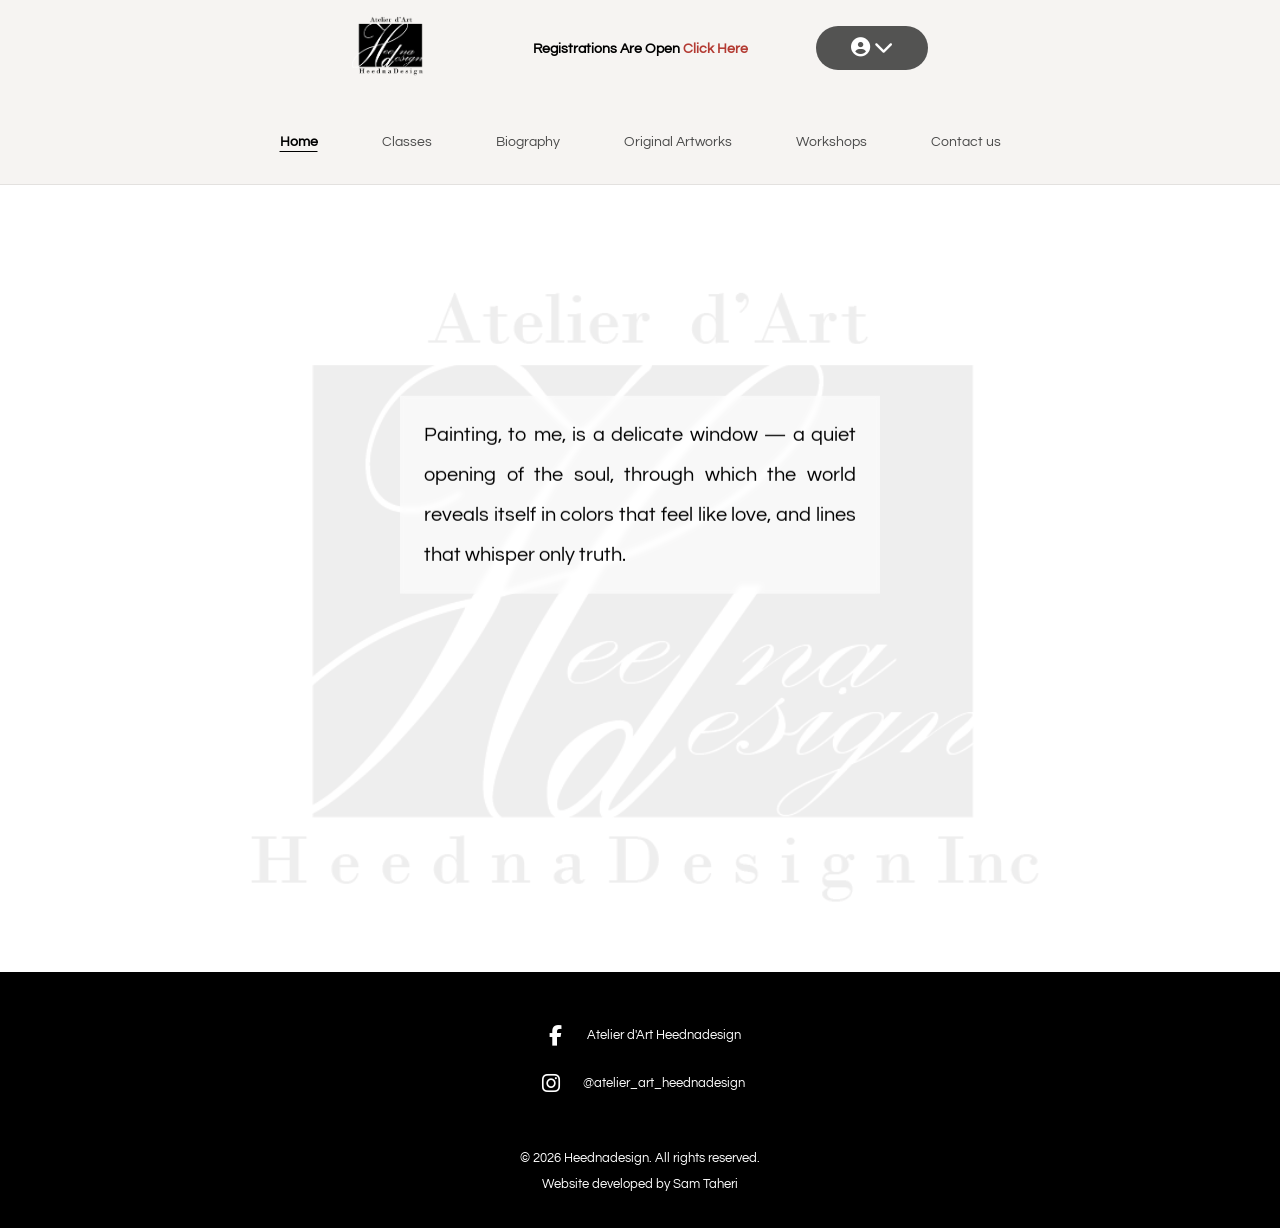
==== index.html @ fbcec6e0 "implemented header design for mobile, and fixed webpage layouts and margins across pages for mobile" ====
<!DOCTYPE html>
<html lang="en">
<head>
    <meta charset="UTF-8">
    <meta name="viewport" content="width=device-width, initial-scale=1.0">

    <title>Home - Heednadesign</title>

    <link rel="icon" type="image/ico" sizes="16x16" href="images\favicon.ico">

    <link rel="stylesheet" href="home-styles.css">
    

    <link rel="preconnect" href="https://fonts.googleapis.com">
    <link rel="preconnect" href="https://fonts.gstatic.com" crossorigin>
    <link href="https://fonts.googleapis.com/css2?family=Inter:ital,opsz,wght@0,14..32,100..900;1,14..32,100..900&family=Questrial&display=swap" rel="stylesheet">
    <link rel="stylesheet" href="https://cdnjs.cloudflare.com/ajax/libs/font-awesome/6.5.2/css/all.min.css">
</head>

<body>
    <header>
        <div class="top">
            <p>
                Registrations Are Open
                <a href="mailto:heednadesign@gmail.com">Click Here</a>
            </p>
            <div class="account">
                <div class="account-icon">
                    <i class="fa-solid fa-circle-user"></i>
                    <i class="fa-solid fa-chevron-down"></i>
                </div>
            </div>

            <div>
                <button class="menu-button" type="button">
                     <i class="fa-solid fa-bars"></i>
                </button>
            </div>
            <div class="small-logo">
                <a href="index.html"><img class="non-draggable" src="images\logo.png"></a>
            </div>
        </div>

        <nav>
            <ul class="nav-links">
                <li><a href="index.html" class="nav-hover-current">Home</a></li>
                <li class="dropdown"><a>Classes</a>
                    <ul class="dropdown-menu">
                        <li><a href="kids-classes.html">Kids Drawing/Painting</a></li>
                        <li><a href="adult-classes.html">Adults Drawing/Painting</a></li>
                    </ul>
                </li>
                <li><a href="biography.html">Biography</a></li>
                <li><a href="artworks.html">Original Artworks</a></li>
                <li><a href="workshops.html">Workshops</a></li>
                <li><a href="contact.html">Contact us</a></li>
            </ul> 
        </nav>
    </header>

    <main>
        <div class="page">
            <section class="home-box">

                <div class="logo">
                    <img class ="non-draggable" src="images\logotransparent.png">
                     <div id="intro-box">
                        Painting, to me, is a delicate window — a quiet
                        opening of the soul, through which the world
                        reveals itself in colors that feel like love, and lines
                        that whisper only truth.
                    </div>
                </div>

            </section>
        </div>
    </main>

    <footer>
        <div class="social">
            
            <div class="social-line">
                <a href="https://www.facebook.com/people/Atelier-dArt-Heednadesign/100063450236830/" target="_blank">
                <i class="fa-brands fa-facebook-f facebook"></i>
                <span>Atelier d'Art Heednadesign</span>
                </a>
            </div>

            <a href="https://www.instagram.com/atelier_art_heednadesign" target="_blank">
            <div class="social-line">
                <i class="fa-brands fa-instagram instagram"></i>
                <span>@atelier_art_heednadesign</span>
            </a>
            </div>
        </div>

        <div class="copyright">
            <p>© 2026 Heednadesign. All rights reserved.</p>
            <p>Website developed by
                <a href="https://sam-taheri.com/" target="_blank">Sam Taheri</a>
            </p>
        </div>
    </footer>
    <script src="scripts.js"></script>
</body>
</html>
---- home-styles.css ----
* {
    box-sizing: border-box;
}

html, body {
    margin: 0;
    padding: 0;
    animation: fadeIn 0.8s ease;
    overflow-x: hidden;
}

body {
    font-family: Questrial, Helvetica, sans-serif;
    background: white;
    color: black;
    font-size: 1.2rem;
    text-align: justify;
}

@keyframes fadeIn {
    from {
        opacity: 0;
    }
    to {
        opacity: 1;
    }
}

.non-draggable {
    -webkit-user-drag: none;
    user-select: none;
}

header {
    width: 100%;
    background: rgba(244, 242, 239, 0.8);
    -webkit-backdrop-filter: blur(16px);
    backdrop-filter: blur(16px);
    border-bottom: 1.5px solid rgba(0, 0, 0, 0.08);
    position: relative;
    z-index: 1000;
    overflow: visible;
}

.top {
    height: 6rem;
    position: relative;
    display: flex;
    justify-content: center;
    align-items: center;
}

.top p {
    margin: 0;
    font-size: 0.9rem;
    font-weight: 600;
    white-space: nowrap;
}

.top a {
    color: #b33a32;
    text-decoration: none;
    font-weight: 700;
}

.top a:hover {
    text-decoration: underline;
}

.small-logo {
    position: absolute;
    left: calc(50% - 18rem);
    width: 4.5rem;
}

.small-logo img {
    width: 100%;
    height: auto;
    display: block;
}

.account {
    position: absolute;
    right: calc(50% - 18rem);
    width: 7rem;
    height: 2.8rem;
    border-radius: 2rem;
    background: rgba(55, 55, 55, 0.85);
    color: white;
    display: flex;
    justify-content: center;
    align-items: center;
    gap: 0.6rem;
}

nav {
    height: 5.5rem;
    position: relative;
    z-index: 1000;
    overflow: visible;

}

nav ul {
    height: 100%;
    width: 54rem;
    max-width: 90%;
    margin: 0 auto;
    padding: 0;
    list-style: none;
    display: flex;
    align-items: center;
    justify-content: center;
    gap:4rem;
}

nav li {
    margin: 0;
    padding: 0;
}

nav a {
    color: #4b4b4b;
    text-decoration: none;
    font-size: 0.9rem;
    font-weight: 500;
    white-space: nowrap;
    position: relative;
}

nav a::after {
    content: "";
    position: absolute;
    left: 0;
    bottom: -3px;
    width: 0;
    height: 1px;
    background: #000000;
    transition: width 0.3s ease;
}

nav a:hover {
    color: #000000;
    font-weight: 600;
}

nav a:hover::after {
    width: 100%;
}


.nav-hover-current {
    color: #000000;
    font-weight: 600;
    text-decoration: underline;
    text-underline-offset: 5px;
}

main {
    width: 100%;
    padding-top:2rem;
}

.page {
    width: 100%;
    padding-top: 4rem;
}

.home-box {
    width: 100%;
    display: flex;
    justify-content: center;
}

.picture {
    position: relative;
    width: 50rem;
    max-width: 90%;
    margin: 0 auto;
}

.logo {
    width: 50rem;
}

.logo img {
    width: 100%;
    height: auto;
    display: block;
}

.custom-img{
    display: block;
    width: 100%;
    height: 18rem;
    object-fit: cover;
    margin: 0;
}

#intro-box {
    position: absolute;
    top: 55%;
    left: 50%;
    width: 30rem;
    padding: 1.2rem 1.5rem;
    transform: translate(-50%, -50%);
    background: rgba(255, 255, 255, 0.6);
    -webkit-backdrop-filter: blur(2px);
    backdrop-filter: blur(2px);
    line-height: 2;
    font-size: 1.25rem;
}

.text-box{
    padding-top:1.5rem;
    width:45rem;
    text-align: justify;
    margin: 0 auto;
    line-height: 1.8;
    font-size: 1rem;
}

.custom-text-box{
    width: fit-content;
    margin: 0 auto;
    text-align: left;
    transform: translateX(-18rem);
    font-size: 1.875rem;
}

footer {
    min-height: 16rem;
    margin-top: 1rem;
    background: black;
    color: white;
    position: relative;
    font-size: 0.8rem;
}

.social {
    width: 25rem;
    position: absolute;
    left: 50%;
    top: 3rem;
    transform: translateX(-50%);
}

.social-line {
    display: flex;
    align-items: center;
    justify-content: center;
    gap: 1rem;
    margin-bottom: 1rem; 
}

.social-line i {
    width: 2rem;
    height: 2rem;
    display: flex;
    justify-content: center;
    align-items: center;
    
    font-size: 1.3rem;
}

.social-line span,.social-line i,.social-line a,.social-line a:visited{
    color: white;
    text-decoration: none;
    display: flex;
    align-items: center;
    justify-content: center;
    gap: 1rem;
}


.copyright {
    position: absolute;
    bottom: 1.5rem;
    width: 100%;
    text-align: center;
}

.copyright p {
    margin: 0.8rem;
}

.copyright a{
    text-decoration: none;
    color: white;
}

h1{
    text-align: center;
    font-size: 1.75rem;
}

h2{
    text-align: center; 
    font-size: 1.375rem;
}

.sub{
    text-align: center; 
    font-size: 1.5rem;
    padding-top: 3rem;
}

.small-line {
    width: 30px;
    height: 3px;
    background: #333;
    margin: 20px auto;
    margin-top: 1px;
}


/* dropdown menu for classes */

.dropdown {
    position: relative;
    padding-bottom: 0.7rem;
    margin-bottom: -0.7rem;
}

.dropdown-menu {
    position: absolute;
    top: 100%;
    left: 50%;
    transform: translateX(-50%);
    width: auto;
    height: auto;
    min-width: 14rem;
    margin: 0;
    padding: 0.6rem 0;
    visibility: hidden;
    flex-direction: column;
    gap: 0;
    list-style: none;
    background: rgba(244, 242, 239, 0.4);
    -webkit-backdrop-filter: blur(12px);
    backdrop-filter: blur(12px);
    box-shadow: 0 5px 14px rgba(0, 0, 0, 0.08);
    z-index: 100;
    opacity: 0;
    transition: opacity 0.5s ease;
}


.dropdown:hover .dropdown-menu {
    opacity: 1;
    visibility: visible;

}

.dropdown-menu li {
    width: 100%;
}

.dropdown-menu a {
    display: block;
    width: 100%;
    padding: 0.7rem 1rem;
    color: #4b4b4b;
    text-align: center;
    white-space: nowrap;
    transition: color 0.5s ease;
}

.dropdown-menu a:hover {
    color: #000000;
}

.dropdown-menu a::after {
    display: none;
}

.menu-button {
    display: none;
}


@media (max-width: 768px) {

    body{
        font-size: 0.9rem;
    }

    .top {
        height: 1rem;
        padding-top: 2.5rem;
    }

    .top p {
        font-size: 0.72rem;
    }


    .small-logo {
        left: 1rem;
        width: 3rem;
    }

    .logo{
        position:relative;
        width: 40rem;
        padding-bottom:3rem;
    }

    .account {
        right: 1rem;
        width: 4rem;
        height: 2.4rem;
    }

    nav {
        height: auto;
        padding: 1rem 0;
    }

    nav ul {
        width: 94%;
        justify-content: center;
        flex-wrap: wrap;
        
    }

    nav a {
        font-size: 0.75rem;
    }

    .page {
        padding-top: 3rem;
    }

    .picture {
        width: 94%;
        max-width: none;
    }

    #intro-box {
        position: absolute;
        top: 35%;
        left: 50%;
        width: 82%;
        max-width: 18rem;
        padding: 0.8rem 1rem;
        transform: translate(-50%, -50%);
        font-size: 0.9rem;
        line-height: 1.6;
        box-sizing: border-box;
    }

    .text-box{
        padding-top:1.5rem;
        width: 85%;
        text-align: justify;
        margin: 0 auto;
        line-height: 1.8;
        font-size: 1rem;
    }

    h1{
        font-size: 1.375rem;
    }

    h2{
        font-size: 1.2rem;
    }

    h3{
        font-size: 1.05rem;
    }

    h4{
        font-size: 0.95rem;
    }

    footer {
        margin-top: 2rem;
    }

    .social {
        width: 80%;
    }

    .dropdown-menu {
        min-width: 12rem;
    }

    .dropdown-menu a {
        padding: 0.6rem 0.8rem;
        font-size: 0.75rem;
    }
    

    .account {
        display: none;
    }

    .menu-button {
        display: block;
        position: absolute;
        right: 1.5rem;
        top: 100%;
        transform: translateY(-50%);
        padding: 0;
        border: none;
        background: transparent;
        color: black;
        font-size: 1.4rem;
        cursor: pointer;
        z-index: 1002;
        transition: transform 0.25s ease;
    }

    .menu-button.rotate {
        transform: translateY(-50%) rotate(-90deg);
    }

    nav {
        position: static;
    }

    nav .nav-links {
        display: none;
        position: absolute;
        top: 100%;
        left: 50%;
        transform: translateX(-50%);
        width: 70vw;
        height: auto;
        margin: 0;
        padding: 1.5rem 0;
        background: rgba(255, 255, 255);
        flex-direction: column;
        align-items: center;
        gap: 1rem;
        z-index: 1000;
    }

    nav .nav-links.show-menu {
        display: flex;
        animation: menuFade 0.5s ease;

    }

    @keyframes menuFade {
        from {
            opacity: 0;
        }

        to {
            opacity: 1;
        }
    }

    nav .nav-links > li {
        width: 100%;
        margin: 0;
        text-align: center;
    }
}
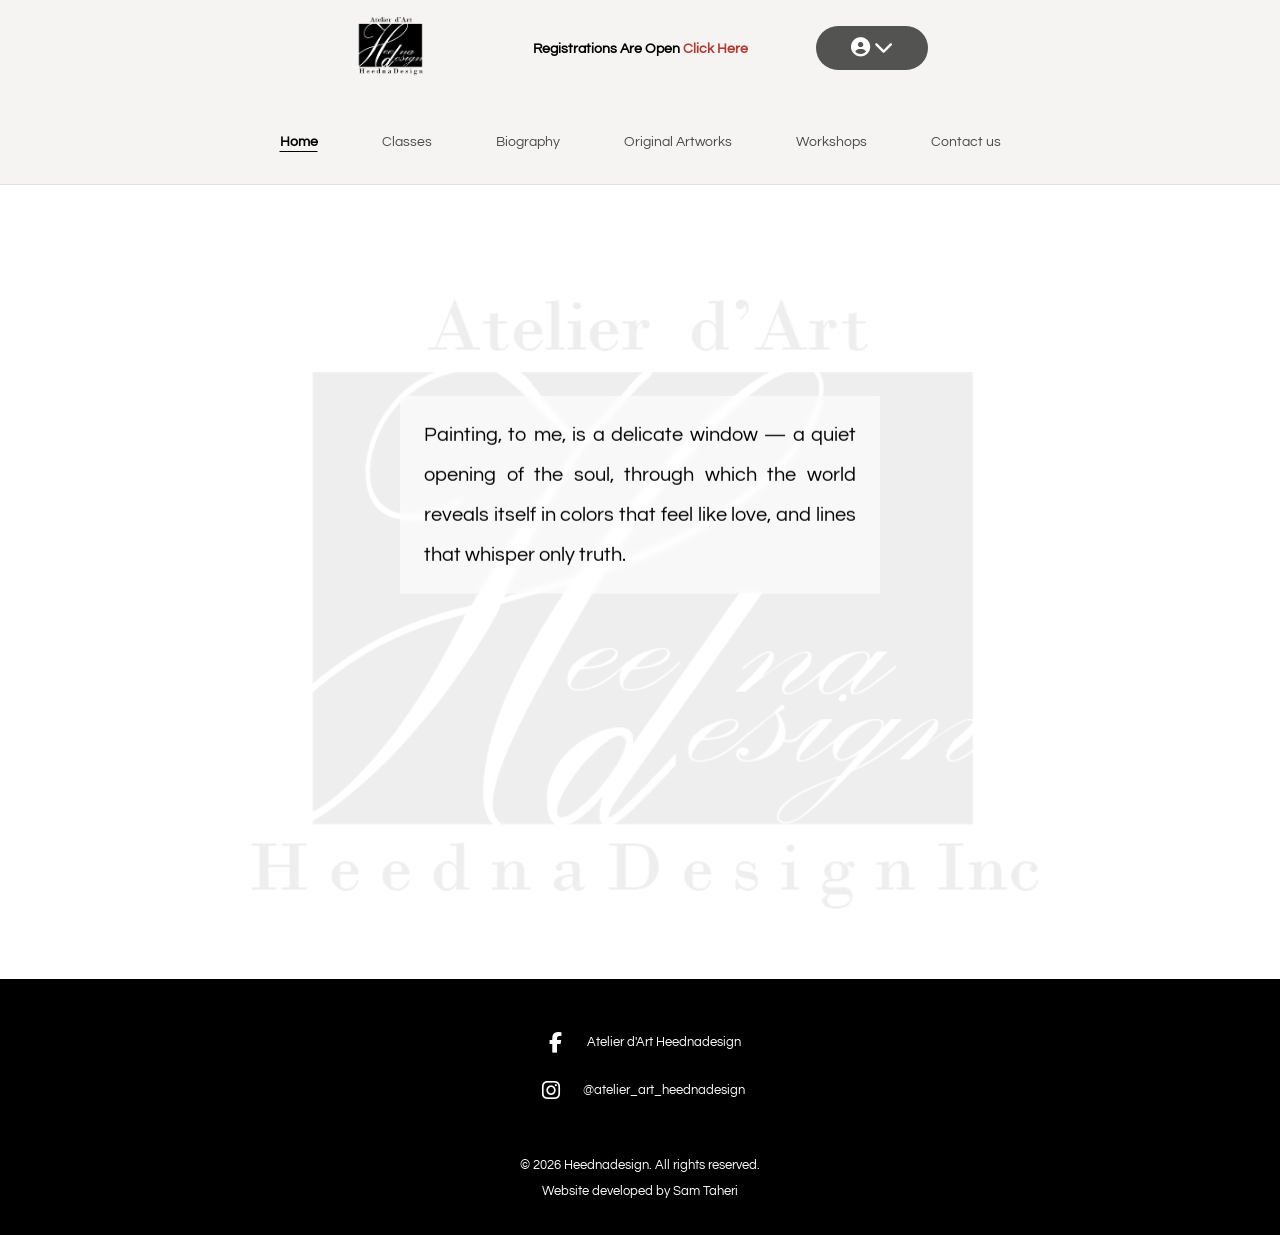
==== commit fbad2417: "added alt description to all images" ====
--- a/index.html
+++ b/index.html
@@ -37,7 +37,7 @@
                 </button>
             </div>
             <div class="small-logo">
-                <a href="index.html"><img class="non-draggable" src="images\logo.png"></a>
+                <a href="index.html"><img class="non-draggable" src="images\logo.png" alt="Heednadesign Navbar Logo"></a>
             </div>
         </div>
 
@@ -63,7 +63,7 @@
             <section class="home-box">
 
                 <div class="logo">
-                    <img class ="non-draggable" src="images\logotransparent.png">
+                    <img class ="non-draggable" src="images\logotransparent.png" alt="Heednadesign Background Logo">
                      <div id="intro-box">
                         Painting, to me, is a delicate window — a quiet
                         opening of the soul, through which the world
--- a/home-styles.css
+++ b/home-styles.css
@@ -15,6 +15,7 @@
     color: black;
     font-size: 1.2rem;
     text-align: justify;
+    padding-top: 12rem;
 }
 
 @keyframes fadeIn {
@@ -37,7 +38,9 @@
     -webkit-backdrop-filter: blur(16px);
     backdrop-filter: blur(16px);
     border-bottom: 1.5px solid rgba(0, 0, 0, 0.08);
-    position: relative;
+    position: fixed;
+    top: 0;
+    left: 0;
     z-index: 1000;
     overflow: visible;
 }
@@ -383,6 +386,7 @@
 
     body{
         font-size: 0.9rem;
+        padding-top: 5rem;
     }
 
     .top {
@@ -459,11 +463,16 @@
         font-size: 1rem;
     }
 
+    .custom-text-box {
+        transform: translateX(-6rem);
+    }
+
+
     h1{
         font-size: 1.375rem;
     }
 
-    h2{
+    h2, .sub{
         font-size: 1.2rem;
     }
 
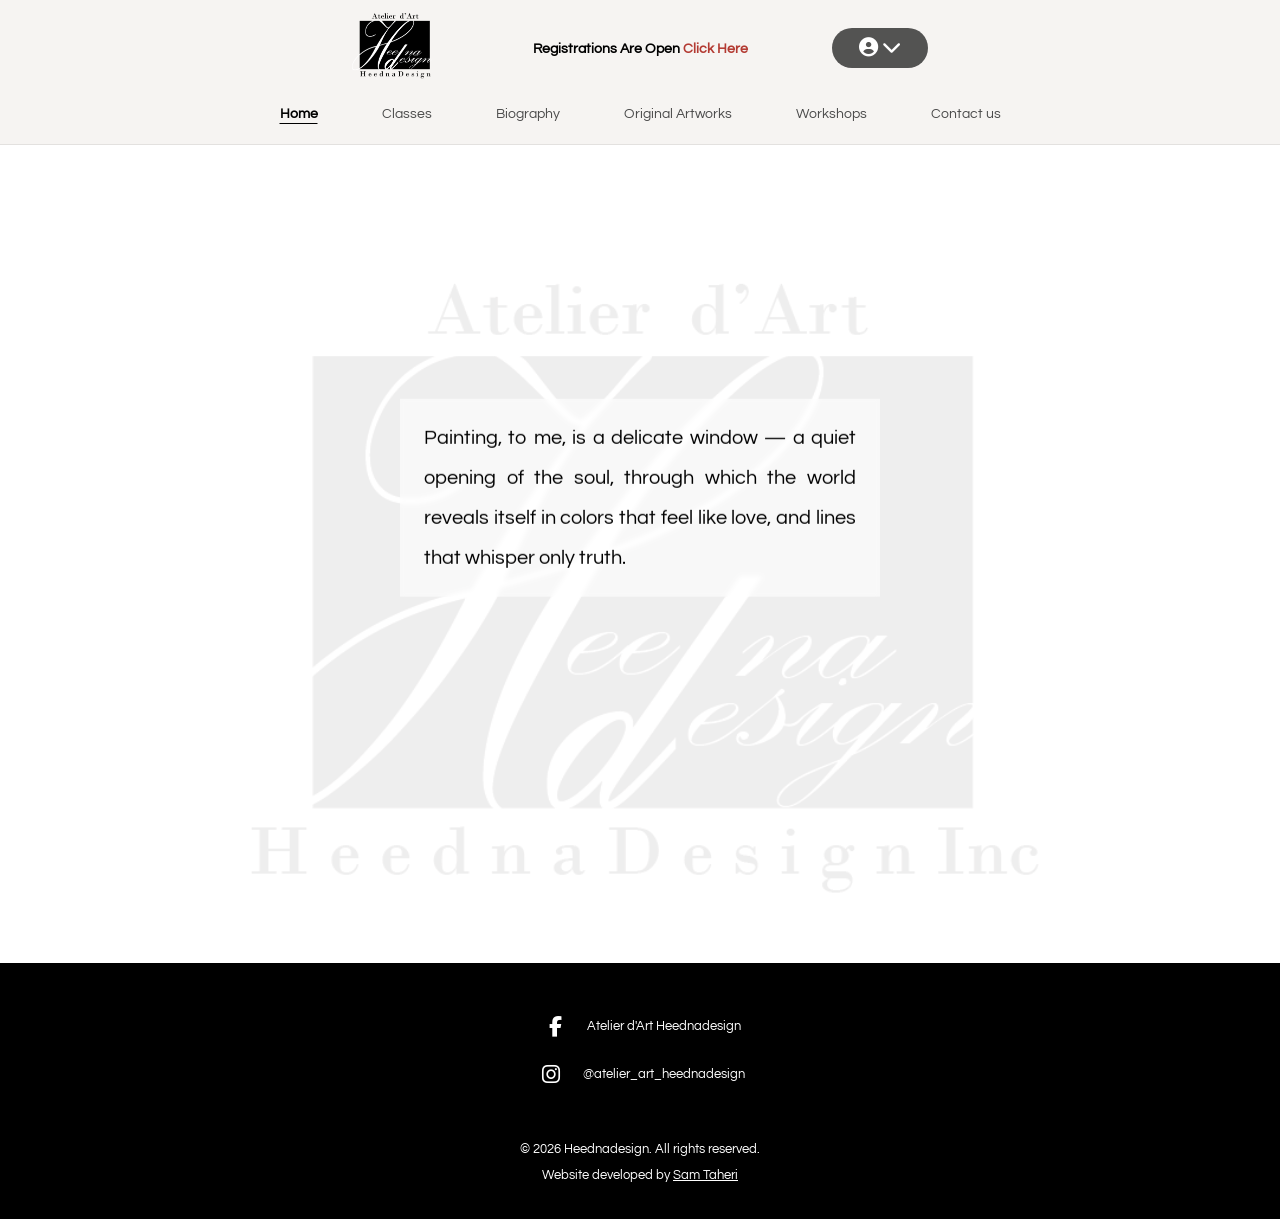
==== commit fd569a30: "improved navbar design and funcitonality across all webpages and devices as well as js behaviors, pa" ====
--- a/index.html
+++ b/index.html
@@ -97,7 +97,7 @@
         <div class="copyright">
             <p>© 2026 Heednadesign. All rights reserved.</p>
             <p>Website developed by
-                <a href="https://sam-taheri.com/" target="_blank">Sam Taheri</a>
+                <a href="https://sam-taheri.com/" target="_blank" style="text-decoration: underline;">Sam Taheri</a>
             </p>
         </div>
     </footer>
--- a/home-styles.css
+++ b/home-styles.css
@@ -73,7 +73,7 @@
 .small-logo {
     position: absolute;
     left: calc(50% - 18rem);
-    width: 4.5rem;
+    width: 5rem;
 }
 
 .small-logo img {
@@ -85,8 +85,8 @@
 .account {
     position: absolute;
     right: calc(50% - 18rem);
-    width: 7rem;
-    height: 2.8rem;
+    width: 6rem;
+    height: 2.5rem;
     border-radius: 2rem;
     background: rgba(55, 55, 55, 0.85);
     color: white;
@@ -97,7 +97,8 @@
 }
 
 nav {
-    height: 5.5rem;
+    height: 3rem;
+    padding-bottom: 1rem;
     position: relative;
     z-index: 1000;
     overflow: visible;
@@ -161,7 +162,7 @@
 
 main {
     width: 100%;
-    padding-top:2rem;
+    padding-top:1rem;
 }
 
 .page {
@@ -195,14 +196,14 @@
 .custom-img{
     display: block;
     width: 100%;
-    height: 18rem;
+    height: 20rem;
     object-fit: cover;
     margin: 0;
 }
 
 #intro-box {
     position: absolute;
-    top: 55%;
+    top: calc(50% + 3rem);
     left: 50%;
     width: 30rem;
     padding: 1.2rem 1.5rem;
@@ -321,8 +322,8 @@
 
 .dropdown {
     position: relative;
-    padding-bottom: 0.7rem;
-    margin-bottom: -0.7rem;
+    padding-bottom: 0.8rem;
+    margin-bottom: -0.8rem;
 }
 
 .dropdown-menu {
@@ -339,20 +340,18 @@
     flex-direction: column;
     gap: 0;
     list-style: none;
-    background: rgba(244, 242, 239, 0.4);
+    background: rgba(255, 255, 255);
     -webkit-backdrop-filter: blur(12px);
     backdrop-filter: blur(12px);
     box-shadow: 0 5px 14px rgba(0, 0, 0, 0.08);
     z-index: 100;
     opacity: 0;
-    transition: opacity 0.5s ease;
-}
-
-
-.dropdown:hover .dropdown-menu {
+    transition: opacity 0.6s ease;
+}
+
+.dropdown-menu.show-dropdown {
     opacity: 1;
     visibility: visible;
-
 }
 
 .dropdown-menu li {
@@ -443,9 +442,9 @@
 
     #intro-box {
         position: absolute;
-        top: 35%;
+        top: calc(50% - 3rem);
         left: 50%;
-        width: 82%;
+        width: 80%;
         max-width: 18rem;
         padding: 0.8rem 1rem;
         transform: translate(-50%, -50%);
@@ -467,6 +466,10 @@
         transform: translateX(-6rem);
     }
 
+    main{
+        padding-top: 2rem;
+    }
+
 
     h1{
         font-size: 1.375rem;
@@ -490,6 +493,11 @@
 
     .social {
         width: 80%;
+    }
+
+    .dropdown{
+        padding-bottom: 0;
+        margin-bottom: 0;
     }
 
     .dropdown-menu {
@@ -516,10 +524,19 @@
         border: none;
         background: transparent;
         color: black;
+        -webkit-tap-highlight-color: transparent;
+        border: none;
+        background: transparent;
+        outline: none;
         font-size: 1.4rem;
         cursor: pointer;
         z-index: 1002;
         transition: transform 0.25s ease;
+    }
+
+    .menu-button:focus, .menu-button:active {
+        outline: none;
+        box-shadow: none;
     }
 
     .menu-button.rotate {
@@ -536,7 +553,8 @@
         top: 100%;
         left: 50%;
         transform: translateX(-50%);
-        width: 70vw;
+        width: 100vw;
+        max-width: none;
         height: auto;
         margin: 0;
         padding: 1.5rem 0;
@@ -568,4 +586,8 @@
         margin: 0;
         text-align: center;
     }
+
+    .small-logo img {
+        width: 130%;
+    }
 }
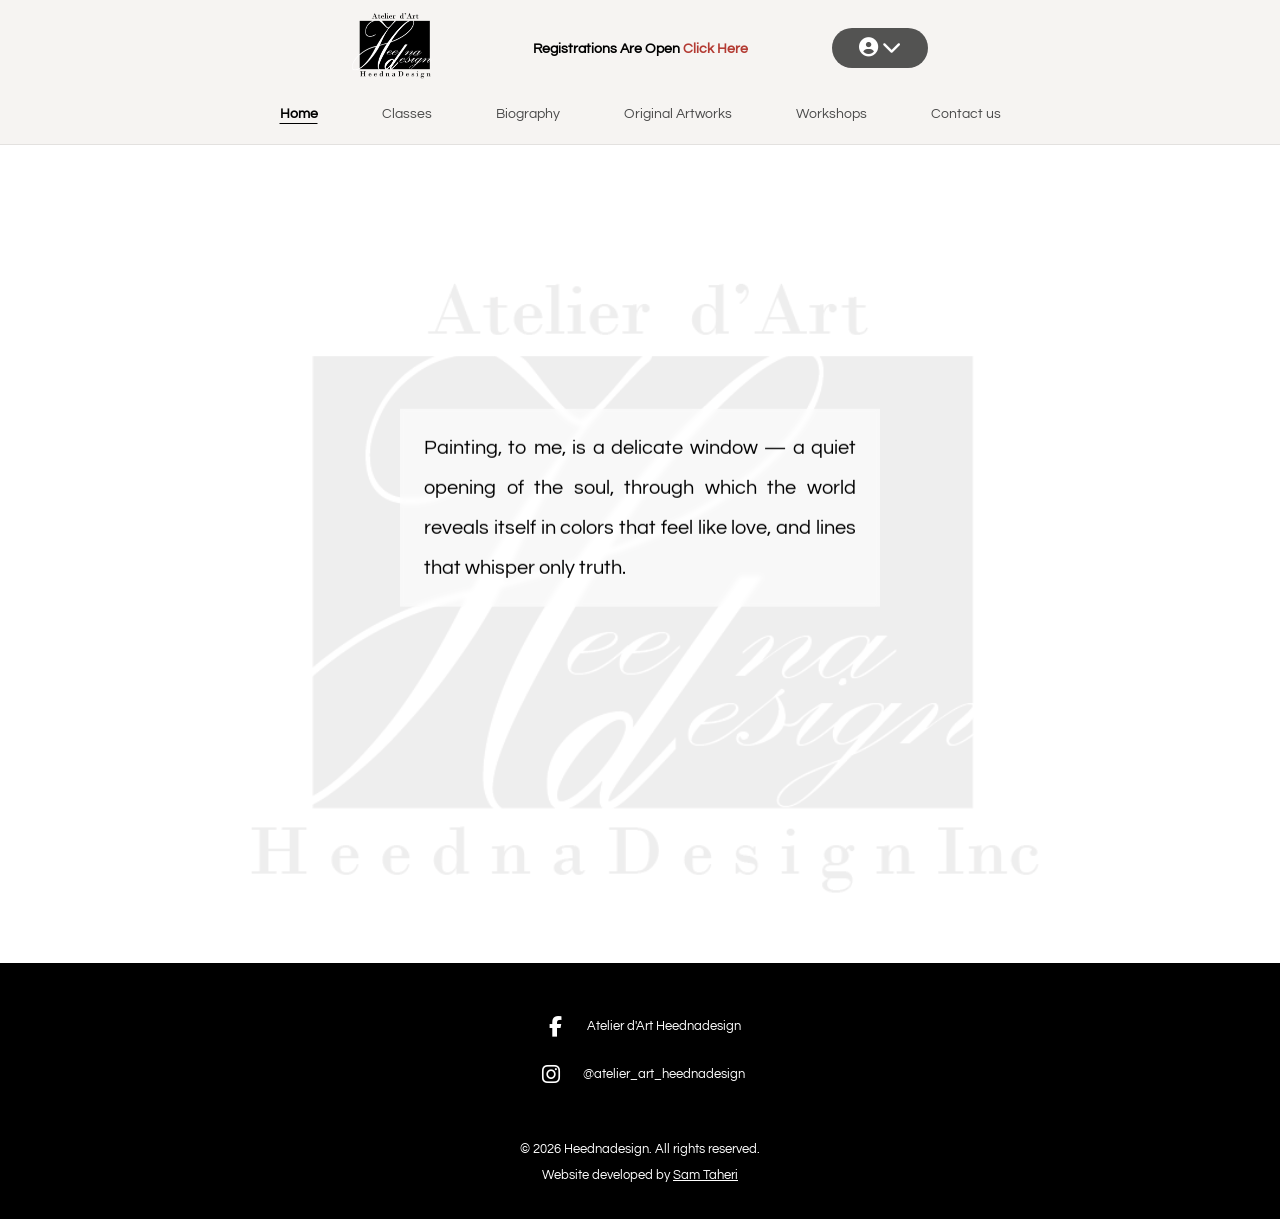
==== commit 8100f1b8: "fixed homepage box scaling problem and animaiton issues in slideshows for mobile" ====
--- a/index.html
+++ b/index.html
@@ -7,6 +7,7 @@
     <title>Home - Heednadesign</title>
 
     <link rel="icon" type="image/ico" sizes="16x16" href="images\favicon.ico">
+    <link rel="apple-touch-icon" href="images\logo_apple_touch.png">
 
     <link rel="stylesheet" href="home-styles.css">
     
@@ -101,6 +102,6 @@
             </p>
         </div>
     </footer>
-    <script src="scripts.js"></script>
+    <script src="animations.js"></script>
 </body>
 </html>
--- a/home-styles.css
+++ b/home-styles.css
@@ -160,6 +160,10 @@
     text-underline-offset: 5px;
 }
 
+.url, .url:visited, .url:active {
+    color: blue;
+}
+
 main {
     width: 100%;
     padding-top:1rem;
@@ -184,7 +188,9 @@
 }
 
 .logo {
+    position: relative;
     width: 50rem;
+    max-width: 90%;
 }
 
 .logo img {
@@ -203,11 +209,12 @@
 
 #intro-box {
     position: absolute;
-    top: calc(50% + 3rem);
+    top: 35%;
     left: 50%;
+    transform: translate(-50%, -50%);
     width: 30rem;
+    max-width: 80%;
     padding: 1.2rem 1.5rem;
-    transform: translate(-50%, -50%);
     background: rgba(255, 255, 255, 0.6);
     -webkit-backdrop-filter: blur(2px);
     backdrop-filter: blur(2px);
@@ -441,16 +448,10 @@
     }
 
     #intro-box {
-        position: absolute;
-        top: calc(50% - 3rem);
-        left: 50%;
         width: 80%;
-        max-width: 18rem;
         padding: 0.8rem 1rem;
-        transform: translate(-50%, -50%);
         font-size: 0.9rem;
         line-height: 1.6;
-        box-sizing: border-box;
     }
 
     .text-box{
@@ -590,4 +591,8 @@
     .small-logo img {
         width: 130%;
     }
+
+    .custom-img{
+        margin-top:-2rem;
+    }
 }
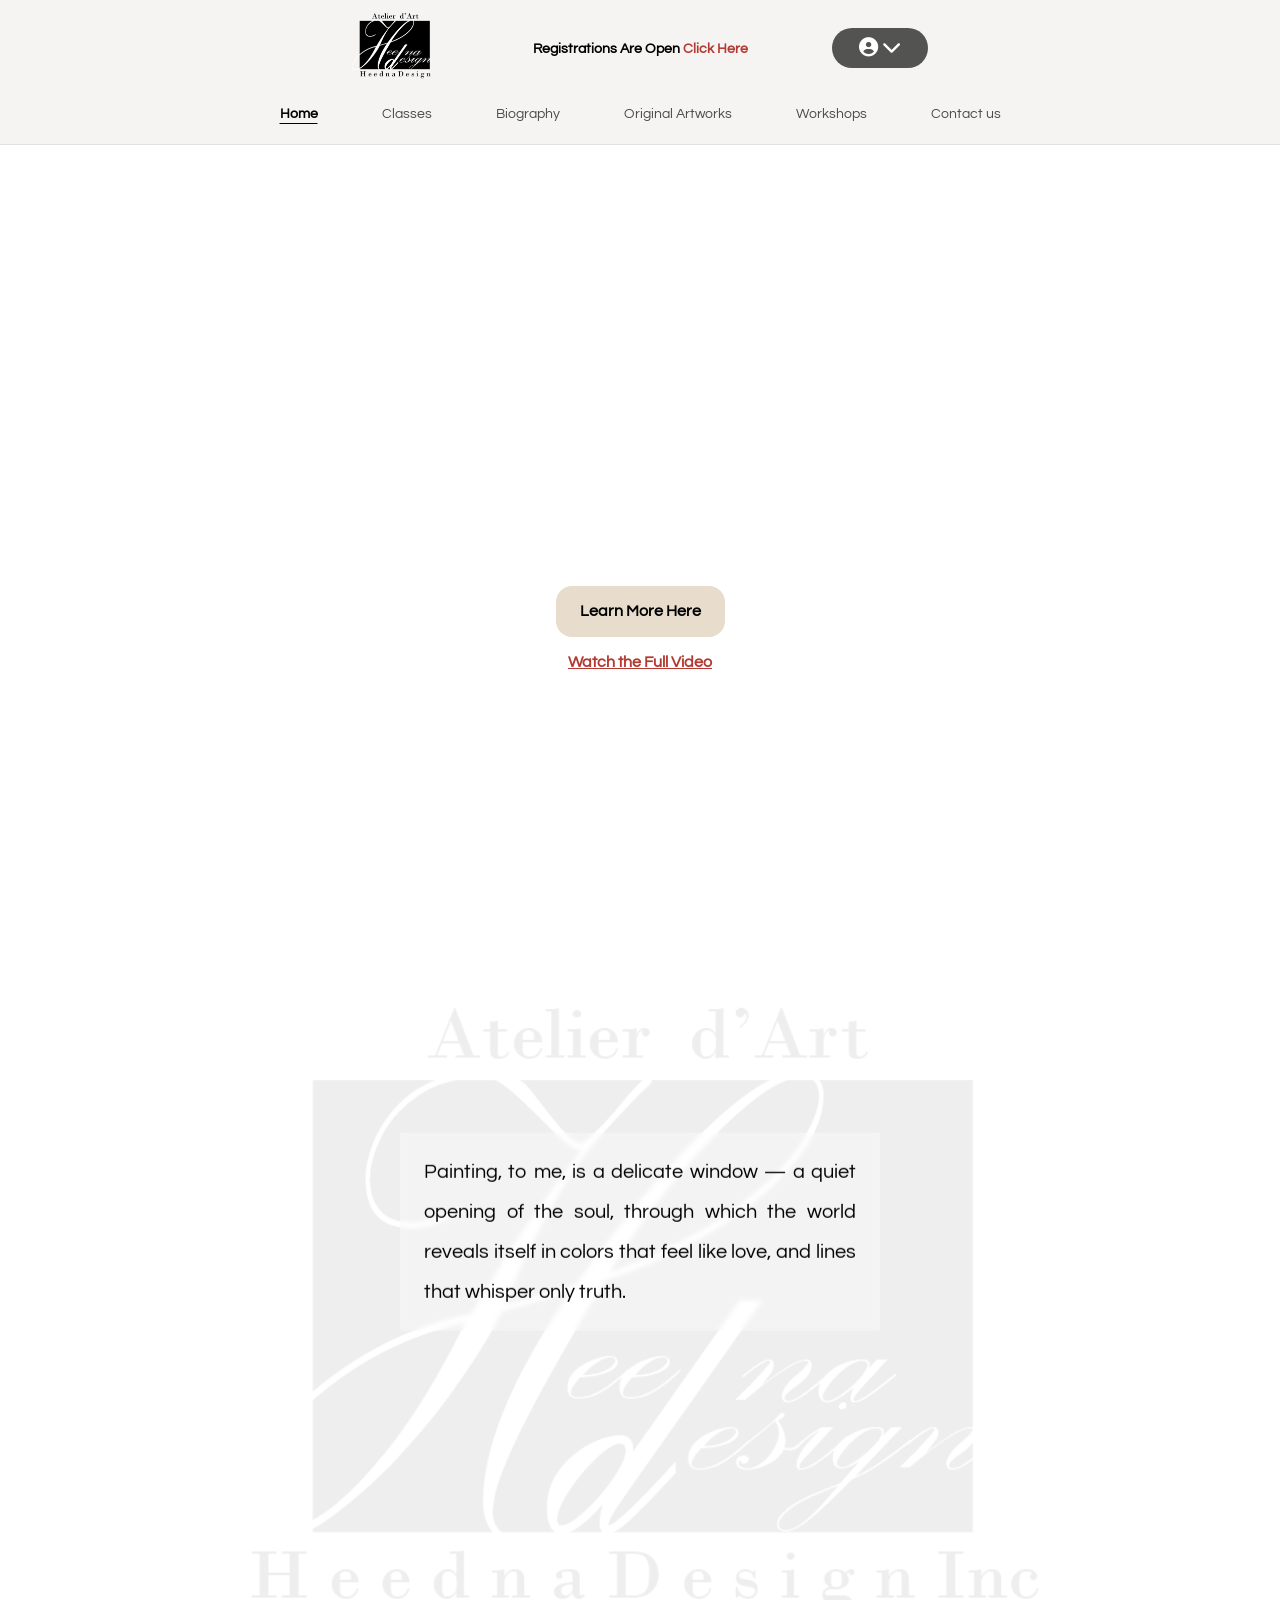
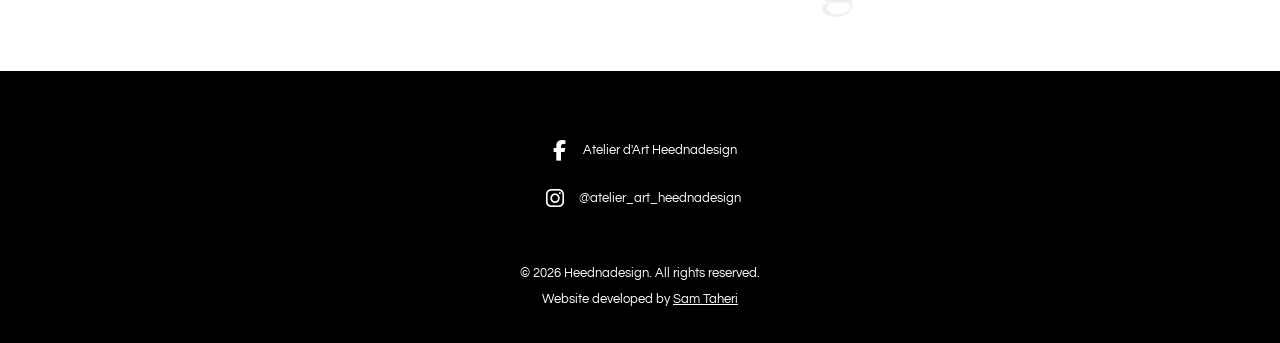
==== commit e7780d8f: "added advanced homepage background video design and added artworks with full video" ====
--- a/index.html
+++ b/index.html
@@ -6,7 +6,7 @@
 
     <title>Home - Heednadesign</title>
 
-    <link rel="icon" type="image/ico" sizes="16x16" href="images\favicon.ico">
+    <link rel="icon" type="image/ico" sizes="48x48" href="images\favicon48.ico">
     <link rel="apple-touch-icon" href="images\logo_apple_touch.png">
 
     <link rel="stylesheet" href="home-styles.css">
@@ -59,23 +59,38 @@
         </nav>
     </header>
 
-    <main>
+    <main style="padding:0;">
+
+        <section class="hero">
+            <video class="background-video" autoplay muted loop playsinline>
+                <source src="videos\paintingintroclip_1.mp4" type="video/mp4">
+            </video>
+            <div id="intro-box-video">
+                Heednadesign
+                <a class="home-button" href="kids-classes.html">Learn More Here</a>
+                <a href="artworks.html">
+                    <p class="link-video">Watch the Full Video</p>
+                </a>
+            </div>
+
+        </section>
+
         <div class="page">
-            <section class="home-box">
-
-                <div class="logo">
-                    <img class ="non-draggable" src="images\logotransparent.png" alt="Heednadesign Background Logo">
-                     <div id="intro-box">
-                        Painting, to me, is a delicate window — a quiet
-                        opening of the soul, through which the world
-                        reveals itself in colors that feel like love, and lines
-                        that whisper only truth.
+                <section class="home-box">
+                    <div class="logo">
+                        <img class ="non-draggable" src="images\logotransparent.png" alt="Heednadesign Background Logo">
+                        <div id="intro-box">
+                            Painting, to me, is a delicate window — a quiet
+                            opening of the soul, through which the world
+                            reveals itself in colors that feel like love, and lines
+                            that whisper only truth.
+                        </div>
                     </div>
-                </div>
-
-            </section>
+                </section>
         </div>
     </main>
+
+    
 
     <footer>
         <div class="social">
--- a/home-styles.css
+++ b/home-styles.css
@@ -1,25 +1,26 @@
 * {
     box-sizing: border-box;
 }
+
 
 html, body {
     margin: 0;
     padding: 0;
+    overflow-x: hidden;
     animation: fadeIn 0.8s ease;
-    overflow-x: hidden;
-}
+    background: black;
+}
+
 
 body {
     font-family: Questrial, Helvetica, sans-serif;
-    background: white;
-    color: black;
     font-size: 1.2rem;
     text-align: justify;
-    padding-top: 12rem;
 }
 
 @keyframes fadeIn {
     from {
+        background-color: black;
         opacity: 0;
     }
     to {
@@ -166,7 +167,8 @@
 
 main {
     width: 100%;
-    padding-top:1rem;
+    background: white;
+    padding-top: 12rem;
 }
 
 .page {
@@ -175,6 +177,7 @@
 }
 
 .home-box {
+    padding-top:2rem;
     width: 100%;
     display: flex;
     justify-content: center;
@@ -191,6 +194,7 @@
     position: relative;
     width: 50rem;
     max-width: 90%;
+
 }
 
 .logo img {
@@ -215,11 +219,26 @@
     width: 30rem;
     max-width: 80%;
     padding: 1.2rem 1.5rem;
-    background: rgba(255, 255, 255, 0.6);
+    background: rgba(255, 255, 255, 0.3);
     -webkit-backdrop-filter: blur(2px);
     backdrop-filter: blur(2px);
     line-height: 2;
     font-size: 1.25rem;
+}
+
+#intro-box-video{
+    position: absolute;
+    top: 50%;
+    left: 50%;
+    text-align: center;
+    transform: translateX(-50%);
+    width: 85%;
+    line-height: 1.2;
+    font-size: 1rem;
+    z-index: 2;
+    font-weight:600;
+    font-size: 3.75rem;
+    color: white;
 }
 
 .text-box{
@@ -280,7 +299,7 @@
     display: flex;
     align-items: center;
     justify-content: center;
-    gap: 1rem;
+    gap: 0.5rem;
 }
 
 
@@ -322,6 +341,11 @@
     background: #333;
     margin: 20px auto;
     margin-top: 1px;
+}
+
+.content{
+    padding-top: 5rem;
+    justify-self: center;
 }
 
 
@@ -387,12 +411,54 @@
     display: none;
 }
 
+.hero {
+    position: relative;
+    height: 100vh;
+    overflow: hidden;
+}
+
+.background-video {
+    position: absolute;
+    width: 100%;
+    height: 100%;
+    object-fit: cover;
+    z-index: 0;
+
+    pointer-events: none;
+    user-select: none;
+
+}
+
+.home-button{
+    display: block;
+    width: fit-content;
+    margin: 4rem auto 0;
+    padding: 1rem 1.5rem;
+    border-radius: 1rem;
+    background: #e8ddcc;
+    color: black;
+    text-decoration: none;
+    font-family: inherit;
+    transition: 0.3s ease;
+    font-size: 1rem;
+}
+
+.home-button:hover {
+    transform: scale(1.05);
+    box-shadow: 0 5px 12px rgba(0, 0, 0, 0.2);
+}
+
+.link-video{
+    font-size: 1rem;
+    color: #b33a32;
+    text-decoration: underline;
+    font-weight: 700;
+}
 
 @media (max-width: 768px) {
 
     body{
         font-size: 0.9rem;
-        padding-top: 5rem;
     }
 
     .top {
@@ -453,6 +519,16 @@
         font-size: 0.9rem;
         line-height: 1.6;
     }
+
+    #intro-box-video{
+        top: 40%; 
+        font-size: 2.25rem;
+    }
+
+    .background-video{
+        object-position: 55% center;
+    }
+
 
     .text-box{
         padding-top:1.5rem;
@@ -468,7 +544,8 @@
     }
 
     main{
-        padding-top: 2rem;
+        padding-top: 7rem;
+        padding-bottom: 2rem;
     }
 
 
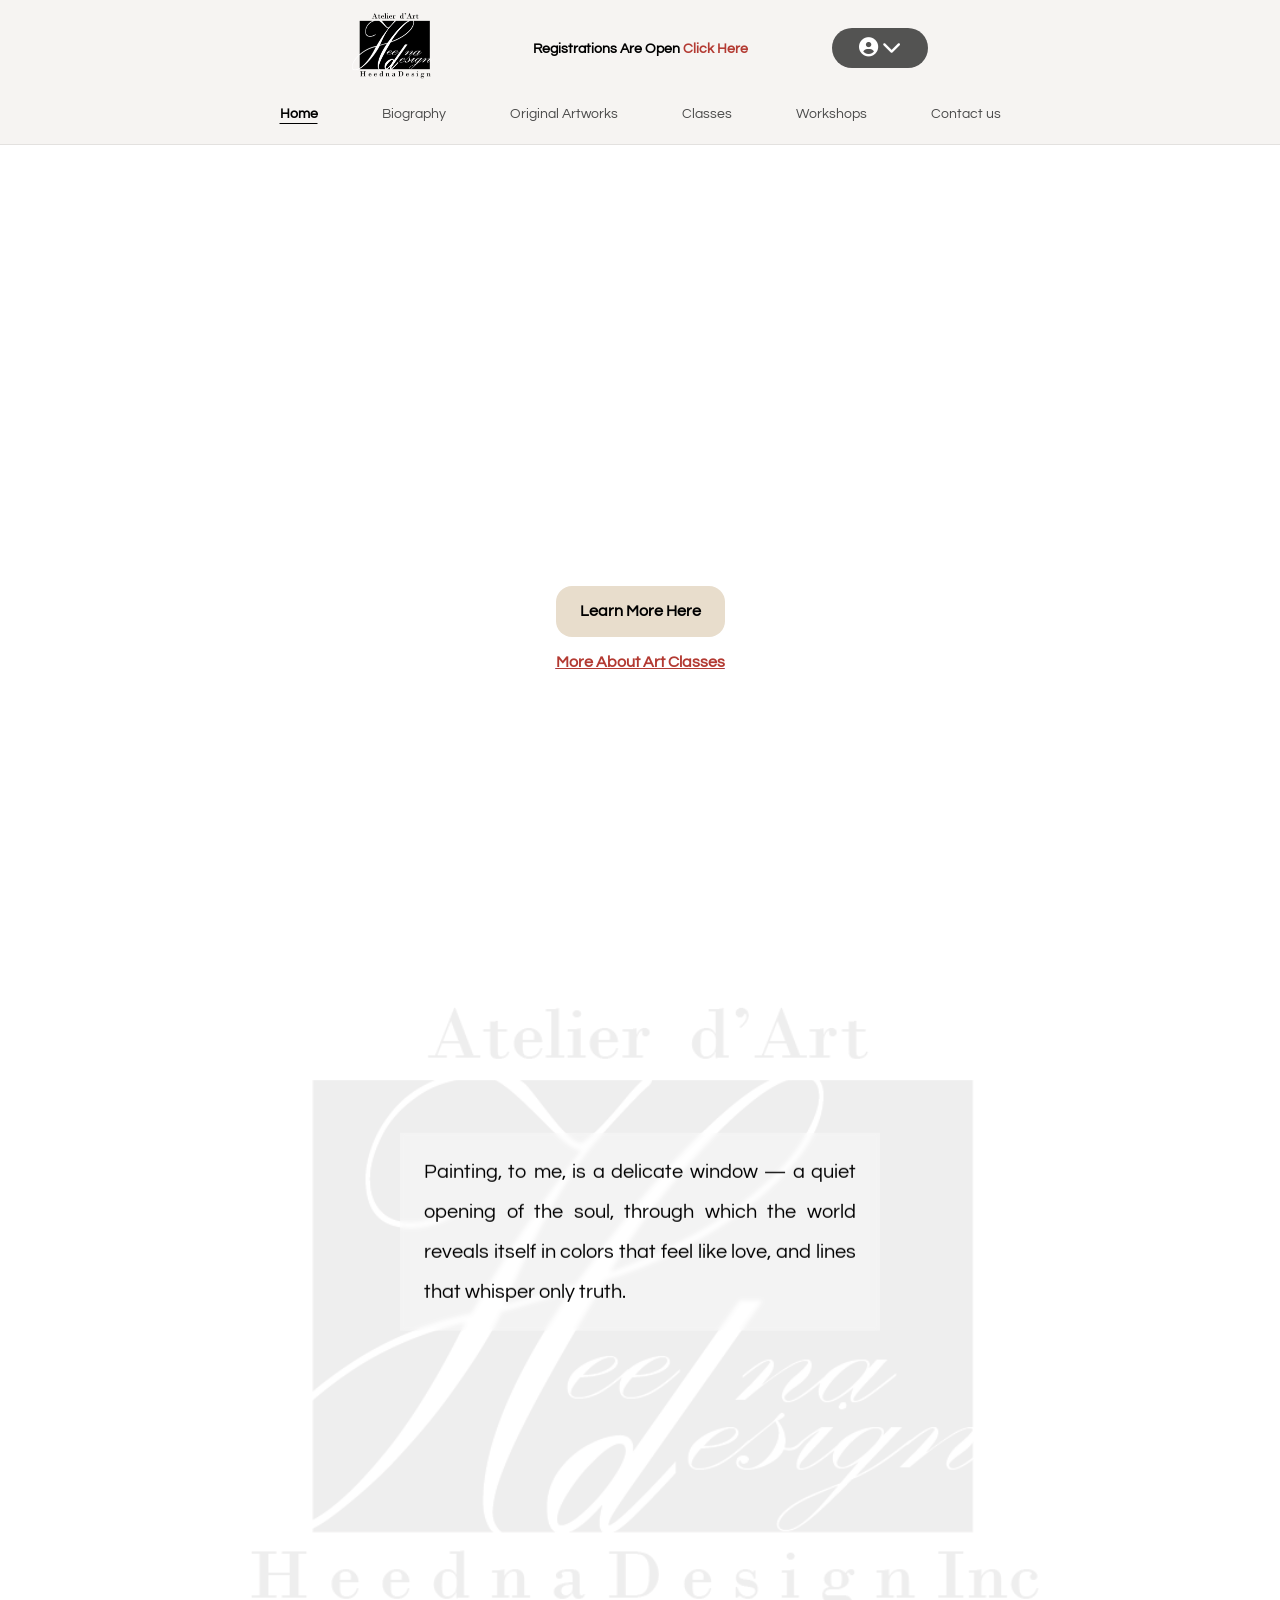
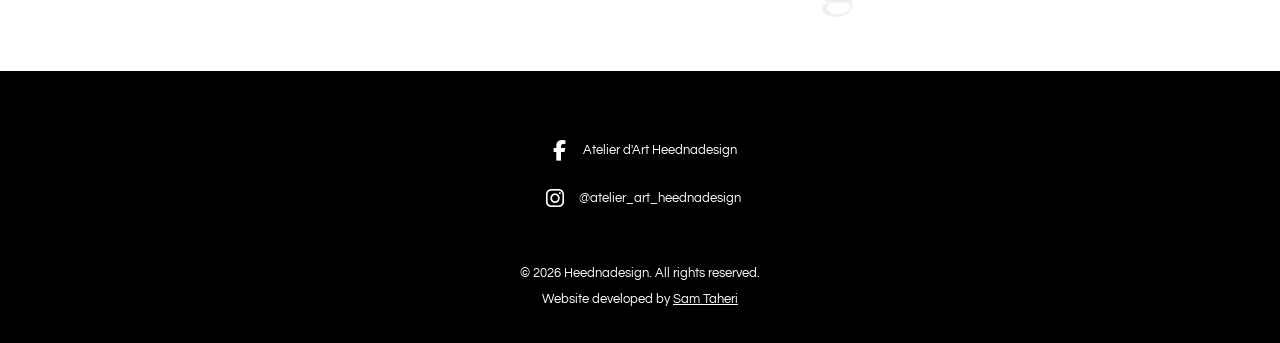
==== commit 6fcc3fa0: "updated kids gallery artworks with client feedback, changed homepage button behaviours and updated w" ====
--- a/index.html
+++ b/index.html
@@ -45,14 +45,14 @@
         <nav>
             <ul class="nav-links">
                 <li><a href="index.html" class="nav-hover-current">Home</a></li>
+                <li><a href="biography.html">Biography</a></li>
+                <li><a href="artworks.html">Original Artworks</a></li>
                 <li class="dropdown"><a>Classes</a>
                     <ul class="dropdown-menu">
                         <li><a href="kids-classes.html">Kids Drawing/Painting</a></li>
                         <li><a href="adult-classes.html">Adults Drawing/Painting</a></li>
                     </ul>
                 </li>
-                <li><a href="biography.html">Biography</a></li>
-                <li><a href="artworks.html">Original Artworks</a></li>
                 <li><a href="workshops.html">Workshops</a></li>
                 <li><a href="contact.html">Contact us</a></li>
             </ul> 
@@ -67,9 +67,9 @@
             </video>
             <div id="intro-box-video">
                 Heednadesign
-                <a class="home-button" href="kids-classes.html">Learn More Here</a>
-                <a href="artworks.html">
-                    <p class="link-video">Watch the Full Video</p>
+                <a class="home-button" href="artworks.html">Learn More Here</a>
+                <a href="kids-classes.html">
+                    <p class="link-courses">More About Art Classes</p>
                 </a>
             </div>
 
--- a/home-styles.css
+++ b/home-styles.css
@@ -346,6 +346,7 @@
 .content{
     padding-top: 5rem;
     justify-self: center;
+    text-align: center;
 }
 
 
@@ -448,7 +449,7 @@
     box-shadow: 0 5px 12px rgba(0, 0, 0, 0.2);
 }
 
-.link-video{
+.link-courses{
     font-size: 1rem;
     color: #b33a32;
     text-decoration: underline;
